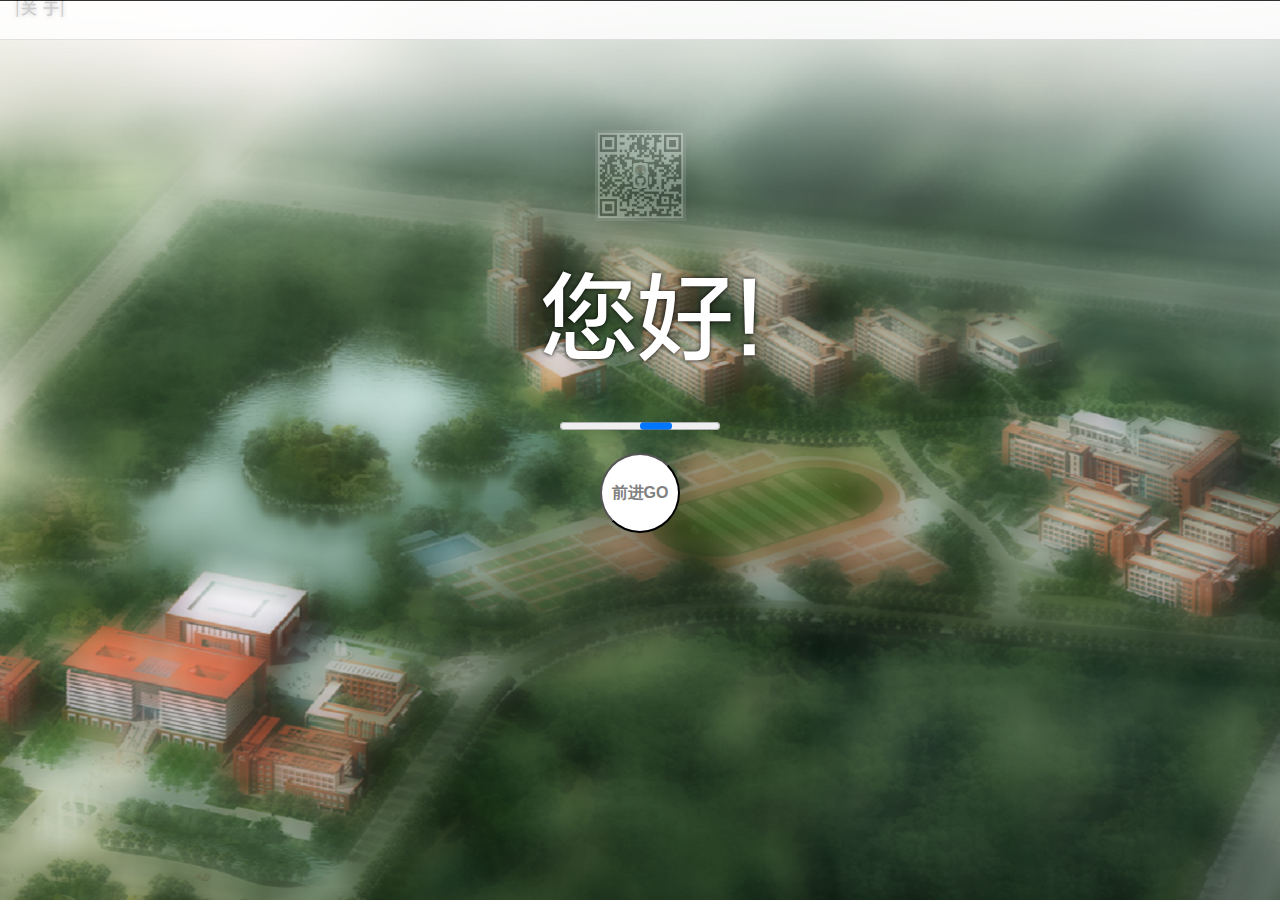
==== index.html @ f1d20b3b "The project has done to publish at an early stage." ====
<!doctype html>
<html>
<head>
<meta charset="utf-8">
<meta http-equiv="x-ua-compatible" content="ie=edge,chrome=1">
<meta name="viewport" content="shrink-to-fit=no,initial-scale=1.0,width=device-width">    
<title>旧词汇OldVocab</title>
<link rel="stylesheet" type="text/css" media="all" href="public/css/style.css" />
<!--[if lt IE 10]>
<script type="text/javascript" src="public/ui/html5shiv.js"></script>
<script type="text/javascript" src="public/ui/respond.js"></script>
<![endif]-->
</head>

<body>
<div class="container">
	<div></div>
	<span id="pthead"></span>
	<div>
		<img id="imghead" />
		<p id="p1head"></p>
		<p id="p2head"></p>
		<progress id="prohead"></progress>
		<br/><br/>
		<button id="btnhead"></button>
	</div>
</div>
<script type="text/javascript">
	var wi=null;
	var w1=(window.screen.availWidth)/3;
	var w2=(window.screen.availHeight)/3;
    window.onload=function(){
		wi=window.open('',"_blank","left="+w1+",top="+w2+",width=596px,height=340px,location=0");
		wi.document.title="<HELLO>";
		wi.document.body.setAttribute("background","public/img/mine.png");
		wi.document.body.innerHTML="<span>JOIN</span><br/><span>US</span>";
		wi.document.body.setAttribute("style","font-family:'黑体';color:#ffffff");
		wi.document.body.firstChild.setAttribute("style","font-size:68px;line-height:35px");
		wi.document.body.lastChild.setAttribute("style","font-size:138px;line-height:108px");
	}
	window.setInterval("wi.close()",5000);
</script>
<script type="text/javascript" src="public/ui/jquery.js"></script>
<script type="text/javascript" src="public/ui/index.js"></script>
</body>
</html>
---- public/css/style.css ----
@charset "utf-8";
/* CSS Document */
@font-face{
                font-family:'Microsoft Yahei';
                src: url('../font/Yahei1.TTF'),url('../font/Yahei2.TTF'),url('../font/Yahei3.TTF');
} 
.container{
	font-family:'Microsoft Yahei','微软雅黑',Tahoma;
	position:relative;
	width:100%;
	margin-right:auto;
	margin-left:auto;
	padding-right:15px;
	padding-left:15px;
}
.row{
	display:-ms-flexbox;
	display:flex;
	-ms-flex-wrap:wrap;
	flex-wrap:wrap;
	padding:0px;
	margin:0px -15px;
}
.col{
	margin:0px;
	padding-top:0px 15px;
	-ms-flex-preferred-size:0;
	flex-basis:0;
	-ms-flex-positive:1;
	flex-grow:1;
	height:100%;
	width:100%;
	max-width:100%;
}
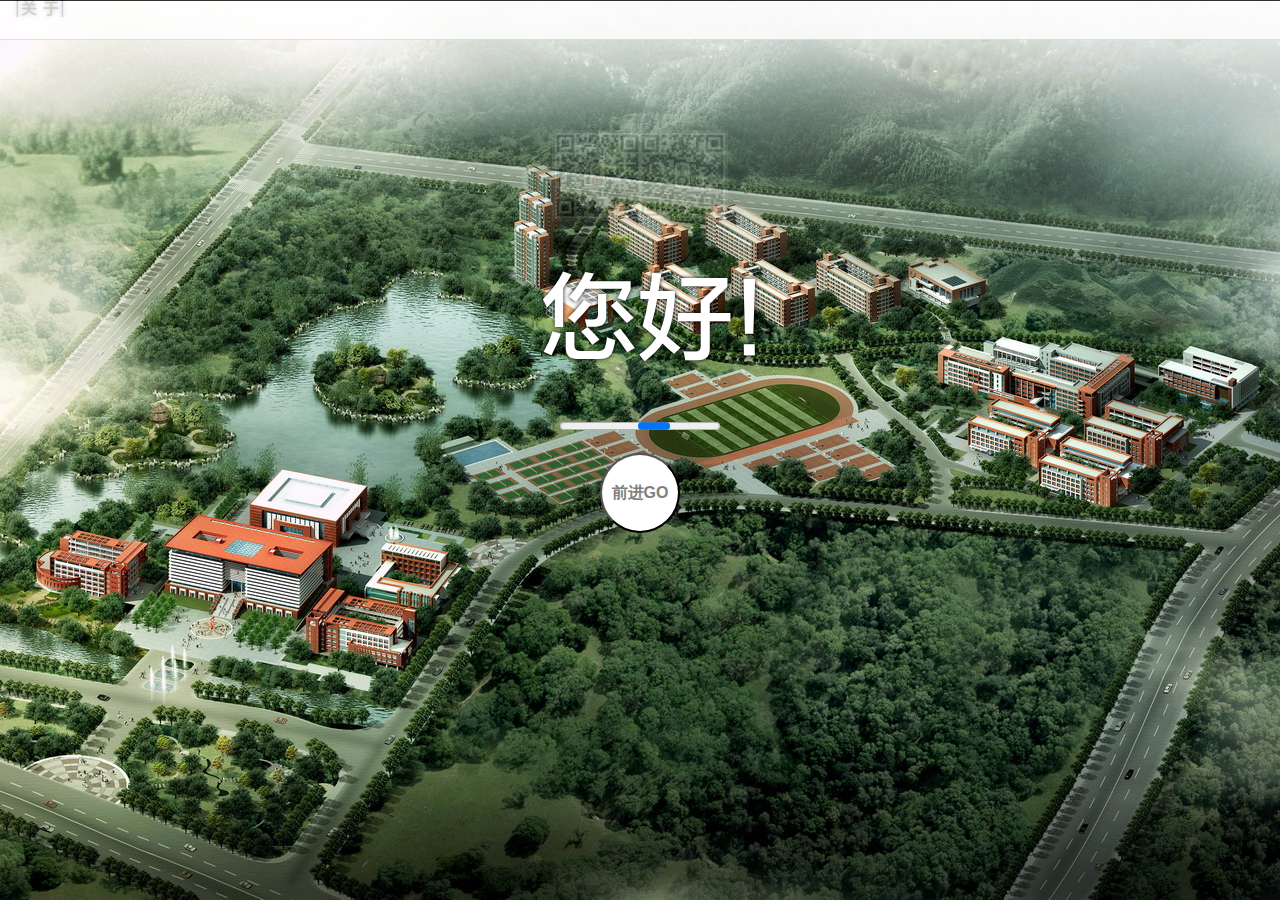
==== commit 53c0bbf9: "Add files via upload" ====
--- a/index.html
+++ b/index.html
@@ -1,46 +1,46 @@
-<!doctype html>
-<html>
-<head>
-<meta charset="utf-8">
-<meta http-equiv="x-ua-compatible" content="ie=edge,chrome=1">
-<meta name="viewport" content="shrink-to-fit=no,initial-scale=1.0,width=device-width">    
-<title>旧词汇OldVocab</title>
-<link rel="stylesheet" type="text/css" media="all" href="public/css/style.css" />
-<!--[if lt IE 10]>
-<script type="text/javascript" src="public/ui/html5shiv.js"></script>
-<script type="text/javascript" src="public/ui/respond.js"></script>
-<![endif]-->
-</head>
-
-<body>
-<div class="container">
-	<div></div>
-	<span id="pthead"></span>
-	<div>
-		<img id="imghead" />
-		<p id="p1head"></p>
-		<p id="p2head"></p>
-		<progress id="prohead"></progress>
-		<br/><br/>
-		<button id="btnhead"></button>
-	</div>
-</div>
-<script type="text/javascript">
-	var wi=null;
-	var w1=(window.screen.availWidth)/3;
-	var w2=(window.screen.availHeight)/3;
-    window.onload=function(){
-		wi=window.open('',"_blank","left="+w1+",top="+w2+",width=596px,height=340px,location=0");
-		wi.document.title="<HELLO>";
-		wi.document.body.setAttribute("background","public/img/mine.png");
-		wi.document.body.innerHTML="<span>JOIN</span><br/><span>US</span>";
-		wi.document.body.setAttribute("style","font-family:'黑体';color:#ffffff");
-		wi.document.body.firstChild.setAttribute("style","font-size:68px;line-height:35px");
-		wi.document.body.lastChild.setAttribute("style","font-size:138px;line-height:108px");
-	}
-	window.setInterval("wi.close()",5000);
-</script>
-<script type="text/javascript" src="public/ui/jquery.js"></script>
-<script type="text/javascript" src="public/ui/index.js"></script>
-</body>
-</html>
+<!doctype html>
+<html>
+<head>
+<meta charset="utf-8">
+<meta http-equiv="x-ua-compatible" content="ie=edge,chrome=1">
+<meta name="viewport" content="shrink-to-fit=no,initial-scale=1.0,width=device-width">    
+<title>旧词汇OldVocab</title>
+<link rel="stylesheet" type="text/css" media="all" href="public/css/style.css" />
+<!--[if lt IE 10]>
+<script type="text/javascript" src="public/ui/html5shiv.js"></script>
+<script type="text/javascript" src="public/ui/respond.js"></script>
+<![endif]-->
+</head>
+
+<body>
+<div class="container">
+	<div></div>
+	<span id="pthead"></span>
+	<div>
+		<img id="imghead" />
+		<p id="p1head"></p>
+		<p id="p2head"></p>
+		<progress id="prohead"></progress>
+		<br/><br/>
+		<button id="btnhead"></button>
+	</div>
+</div>
+<script type="text/javascript">
+	var wi=null;
+	var w1=(window.screen.availWidth)/4;
+	var w2=(window.screen.availHeight)/4;
+    window.onload=function(){
+		wi=window.open('',"_blank","left="+w1+",top="+w2+",width=640px,location=0");
+		wi.document.title="<JOIN US>";
+		wi.document.body.setAttribute("background","public/img/Welcome.png");
+		wi.document.body.innerHTML="<span>JOIN</span><br/><span>US</span>";
+		wi.document.body.setAttribute("style","font-family:'黑体';color:#ddd");
+		wi.document.body.firstChild.setAttribute("style","font-size:68px;line-height:35px");
+		wi.document.body.lastChild.setAttribute("style","font-size:138px;line-height:108px");
+	}
+	window.setInterval("wi.close()",5000);
+</script>
+<script type="text/javascript" src="public/ui/jquery.js"></script>
+<script type="text/javascript" src="public/ui/index.js"></script>
+</body>
+</html>
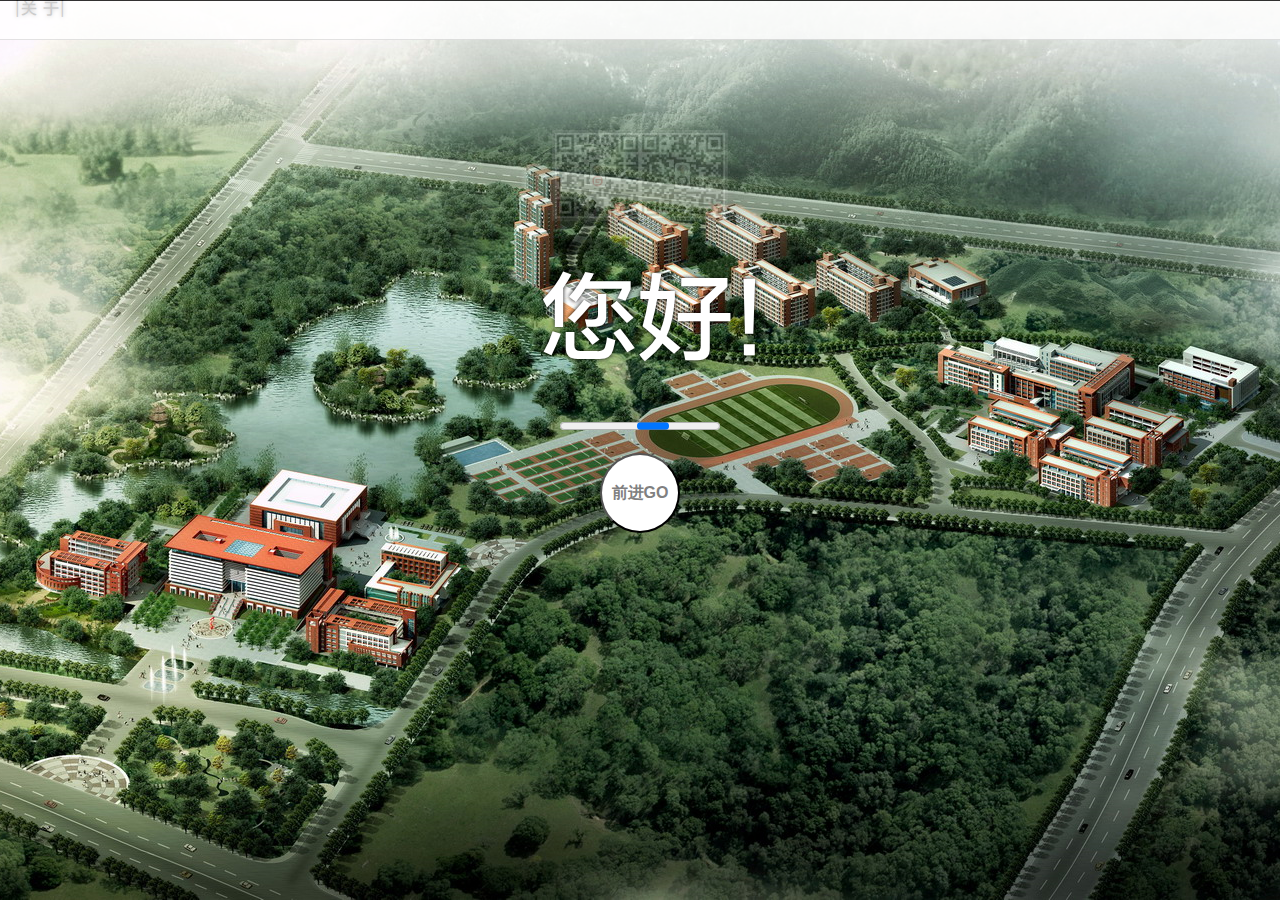
==== commit dbd16203: "Update index.html" ====
--- a/index.html
+++ b/index.html
@@ -28,9 +28,9 @@
 <script type="text/javascript">
 	var wi=null;
 	var w1=(window.screen.availWidth)/4;
-	var w2=(window.screen.availHeight)/4;
+	var w2=(window.screen.availHeight)/6;
     window.onload=function(){
-		wi=window.open('',"_blank","left="+w1+",top="+w2+",width=640px,location=0");
+		wi=window.open('',"_blank","left="+w1+",top="+w2+",width=640px,height=451px,location=0");
 		wi.document.title="<JOIN US>";
 		wi.document.body.setAttribute("background","public/img/Welcome.png");
 		wi.document.body.innerHTML="<span>JOIN</span><br/><span>US</span>";
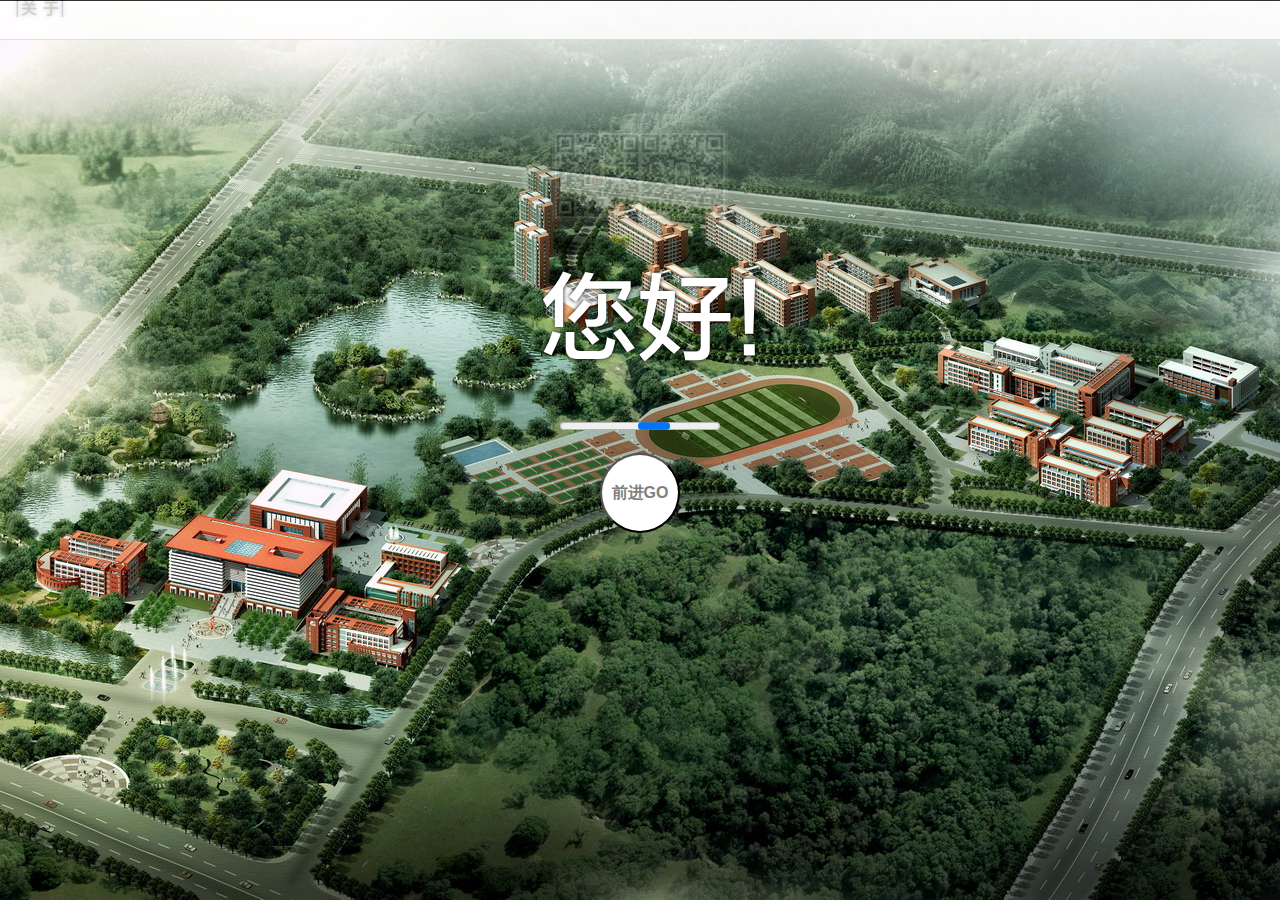
==== commit 26c85018: "Update index.html" ====
--- a/index.html
+++ b/index.html
@@ -1,5 +1,5 @@
 <!doctype html>
-<html>
+<html manifest="website.appcache">
 <head>
 <meta charset="utf-8">
 <meta http-equiv="x-ua-compatible" content="ie=edge,chrome=1">
